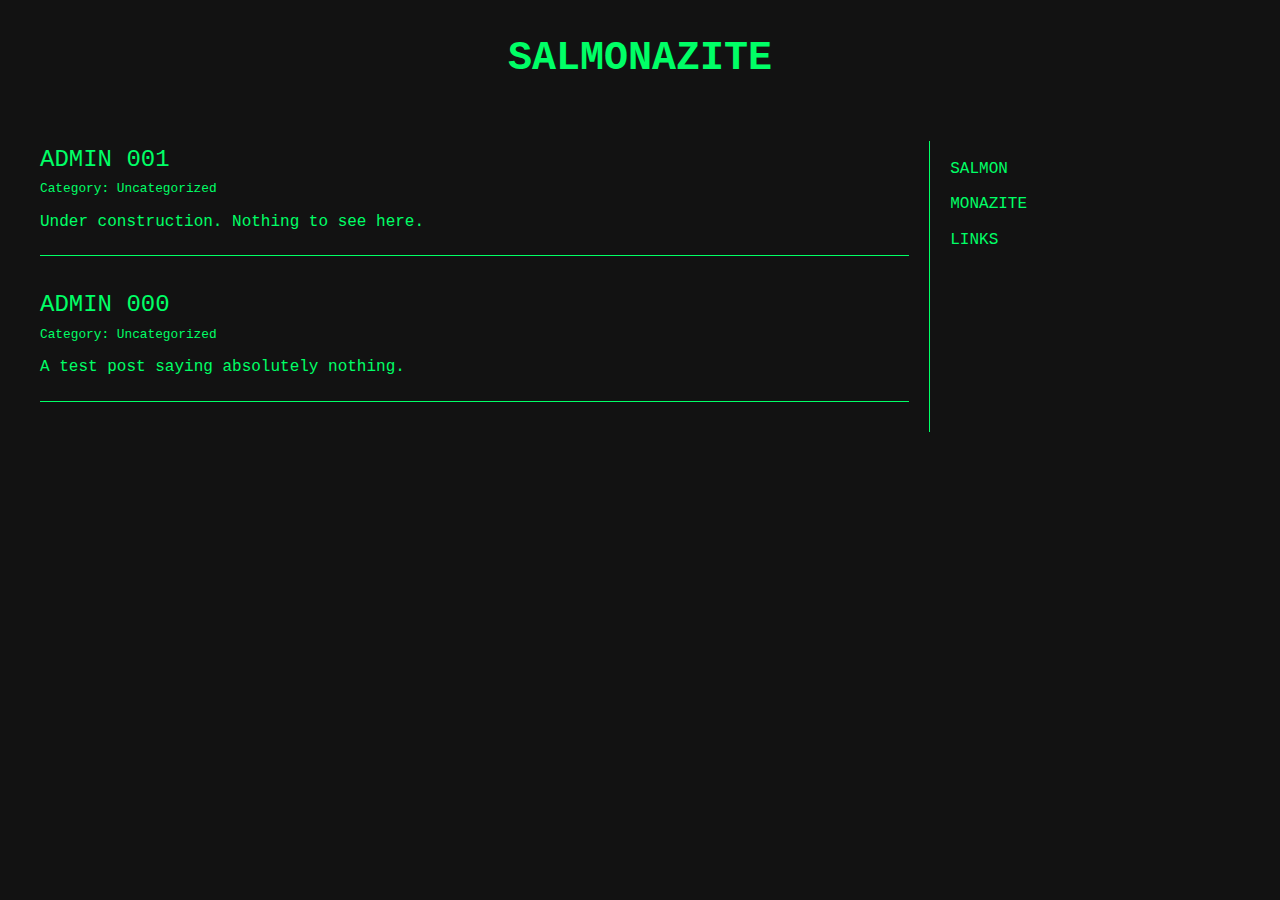
==== index.html @ e28dd94e "a" ====
<!DOCTYPE html>
<html lang="en">

<head>
    <meta charset="UTF-8">
    <meta name="viewport" content="width=device-width, initial-scale=1.0">
    <title>SALMONAZITE</title>
    <link rel="stylesheet" href="styles.css">
    <link rel="icon" href="images/Solid_unicursal_hexagram.svg.png" type="image/x-icon">
</head>

<body>
    <h1>SALMONAZITE</h1>

    <div class="container">
        <div class="main-content">

            <div class="post">
                <a class="post-title" href="post/001/index.html">ADMIN 001</a>
                <div class="post-meta">Category: Uncategorized</div>
                <div class="post-content">
                    Under construction. Nothing to see here.
                </div>
            </div>

            <div class="post">
                <a class="post-title" href="post/000/index.html">ADMIN 000</a>
                <div class="post-meta">Category: Uncategorized</div>
                <div class="post-content">
                    A test post saying absolutely nothing.
                </div>
            </div>
        </div>

        <div class="sidebar">
            <ul class="sidebar-nav">
                <li><a href="#" id="salmon">SALMON</a></li>
                <li><a href="#" id="monazite">MONAZITE</a></li>
                <li><a href="#" id="links">LINKS</a></li>
            </ul>
        </div>
    </div>
    <script src="script.js"></script>
</body>

</html>
---- styles.css ----
body {
    background-color: #121212;
    color: #00FF66;
    font-family: 'Courier New', monospace;
    margin: 0;
    padding: 0;
    line-height: 1.6;
}

.container {
    display: flex;
    max-width: 1200px;
    margin: 0 auto;
    padding: 20px;
}

.main-content {
    flex: 3;
    padding-right: 20px;
    border-right: 1px solid #00FF66;
}

.sidebar {
    flex: 1;
    padding-left: 20px;
}

.post {
    margin-bottom: 30px;
    border-bottom: 1px solid #00FF66;
    padding-bottom: 20px;
}

.post-title {
    
    font-size: 1.5em;
    margin-bottom: 10px;
}

.post-meta {
    font-size: 0.8em;
    margin-bottom: 10px;
}

.sidebar-nav {
    list-style-type: none;
    padding: 0;
}

.sidebar-nav li {
    margin-bottom: 10px;
}

.sidebar-nav a {
    color: #00FF66;
    text-decoration: none;
    transition: color 0.3s ease;
}

.sidebar-nav a:hover {
    color: #00FFAA;
}

h1 {
    text-align: center;
    font-size: 2.5em;
    margin-bottom: 30px;
}

a {
    color: inherit; 
    text-decoration: none; 
}

a:hover {
    color: inherit; 
    text-decoration: underline; 
}
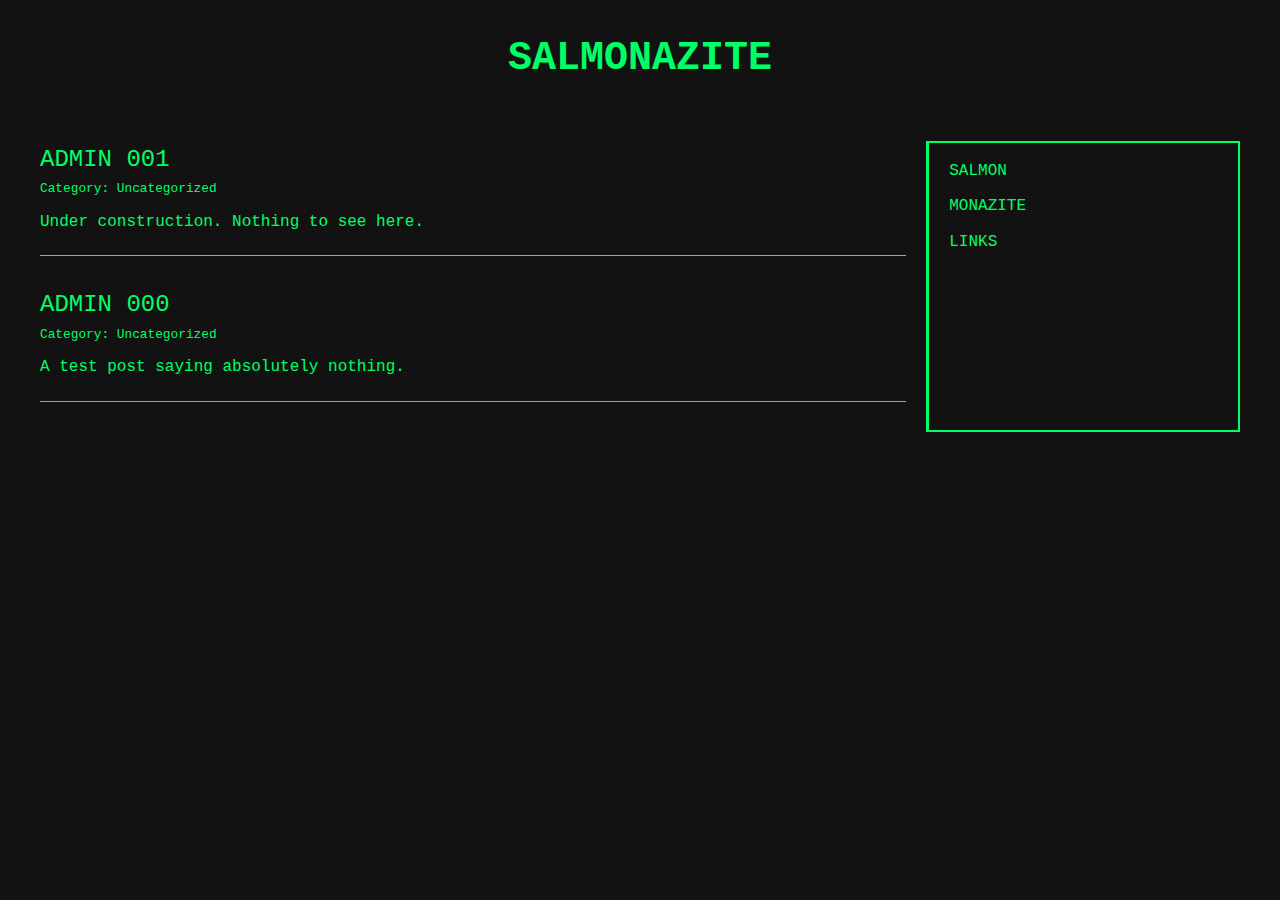
==== commit 474f12d1: "a" ====
--- a/index.html
+++ b/index.html
@@ -33,7 +33,7 @@
         </div>
 
         <div class="sidebar">
-            <ul class="sidebar-nav">
+            <ul class="sidebar-nav"> 
                 <li><a href="#" id="salmon">SALMON</a></li>
                 <li><a href="#" id="monazite">MONAZITE</a></li>
                 <li><a href="#" id="links">LINKS</a></li>
--- a/styles.css
+++ b/styles.css
@@ -21,6 +21,8 @@
 }
 
 .sidebar {
+    border: 2px solid #00FF66;
+    animation: blink 1s infinite;
     flex: 1;
     padding-left: 20px;
 }
@@ -32,7 +34,7 @@
 }
 
 .post-title {
-    
+
     font-size: 1.5em;
     margin-bottom: 10px;
 }
@@ -68,11 +70,11 @@
 }
 
 a {
-    color: inherit; 
-    text-decoration: none; 
+    color: inherit;
+    text-decoration: none;
 }
 
 a:hover {
-    color: inherit; 
-    text-decoration: underline; 
+    color: inherit;
+    text-decoration: underline;
 }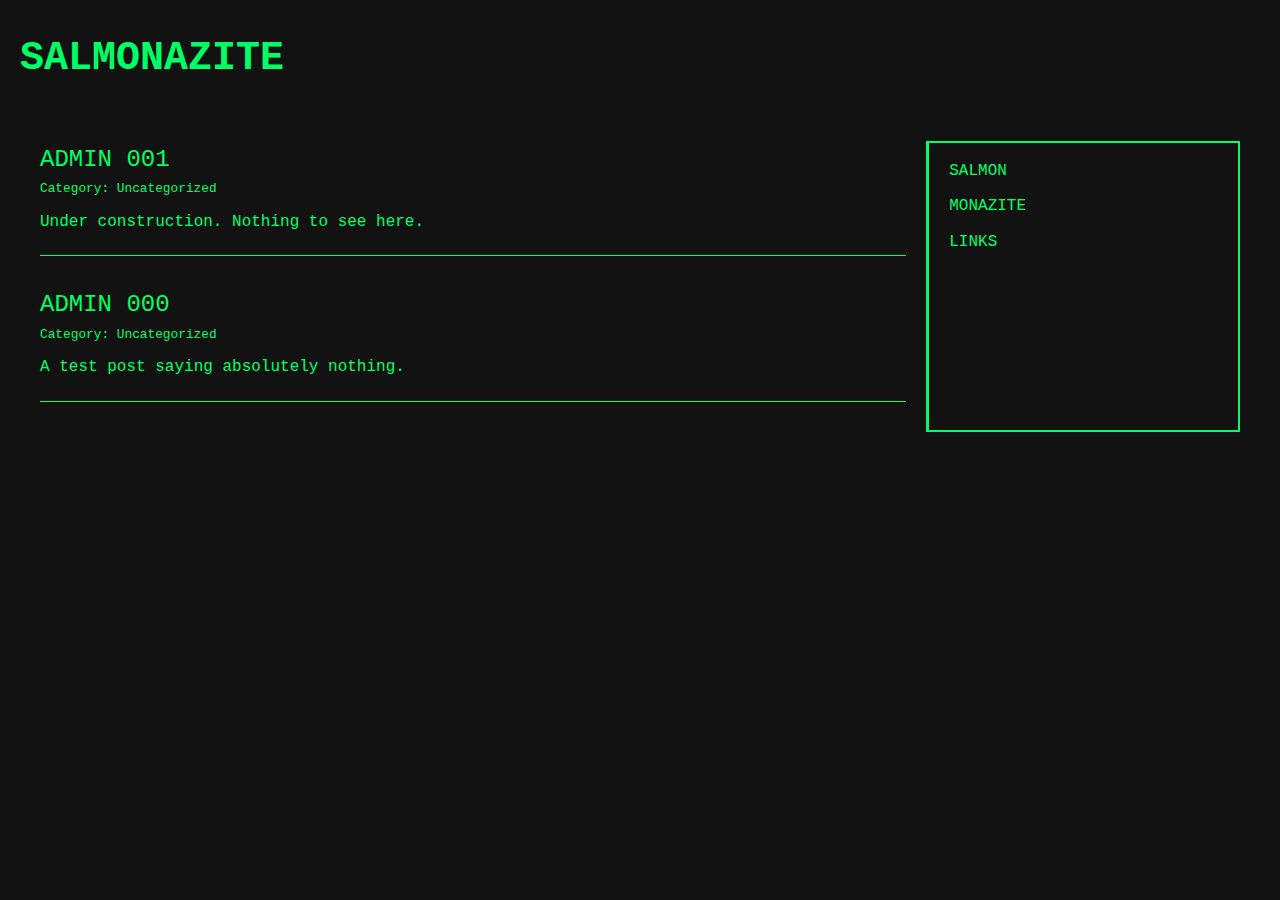
==== commit 3d0f65fe: "a" ====
--- a/index.html
+++ b/index.html
@@ -16,7 +16,7 @@
         <div class="main-content">
 
             <div class="post">
-                <a class="post-title" href="post/001/index.html">ADMIN 001</a>
+                <a class="post-title" href="post/001">ADMIN 001</a>
                 <div class="post-meta">Category: Uncategorized</div>
                 <div class="post-content">
                     Under construction. Nothing to see here.
@@ -24,7 +24,7 @@
             </div>
 
             <div class="post">
-                <a class="post-title" href="post/000/index.html">ADMIN 000</a>
+                <a class="post-title" href="post/000">ADMIN 000</a>
                 <div class="post-meta">Category: Uncategorized</div>
                 <div class="post-content">
                     A test post saying absolutely nothing.
--- a/styles.css
+++ b/styles.css
@@ -22,7 +22,6 @@
 
 .sidebar {
     border: 2px solid #00FF66;
-    animation: blink 1s infinite;
     flex: 1;
     padding-left: 20px;
 }
@@ -34,7 +33,6 @@
 }
 
 .post-title {
-
     font-size: 1.5em;
     margin-bottom: 10px;
 }
@@ -64,9 +62,10 @@
 }
 
 h1 {
-    text-align: center;
+    text-align: left;
     font-size: 2.5em;
     margin-bottom: 30px;
+    margin-left: 20px; /* Adjust this value to move h1 to the right */
 }
 
 a {
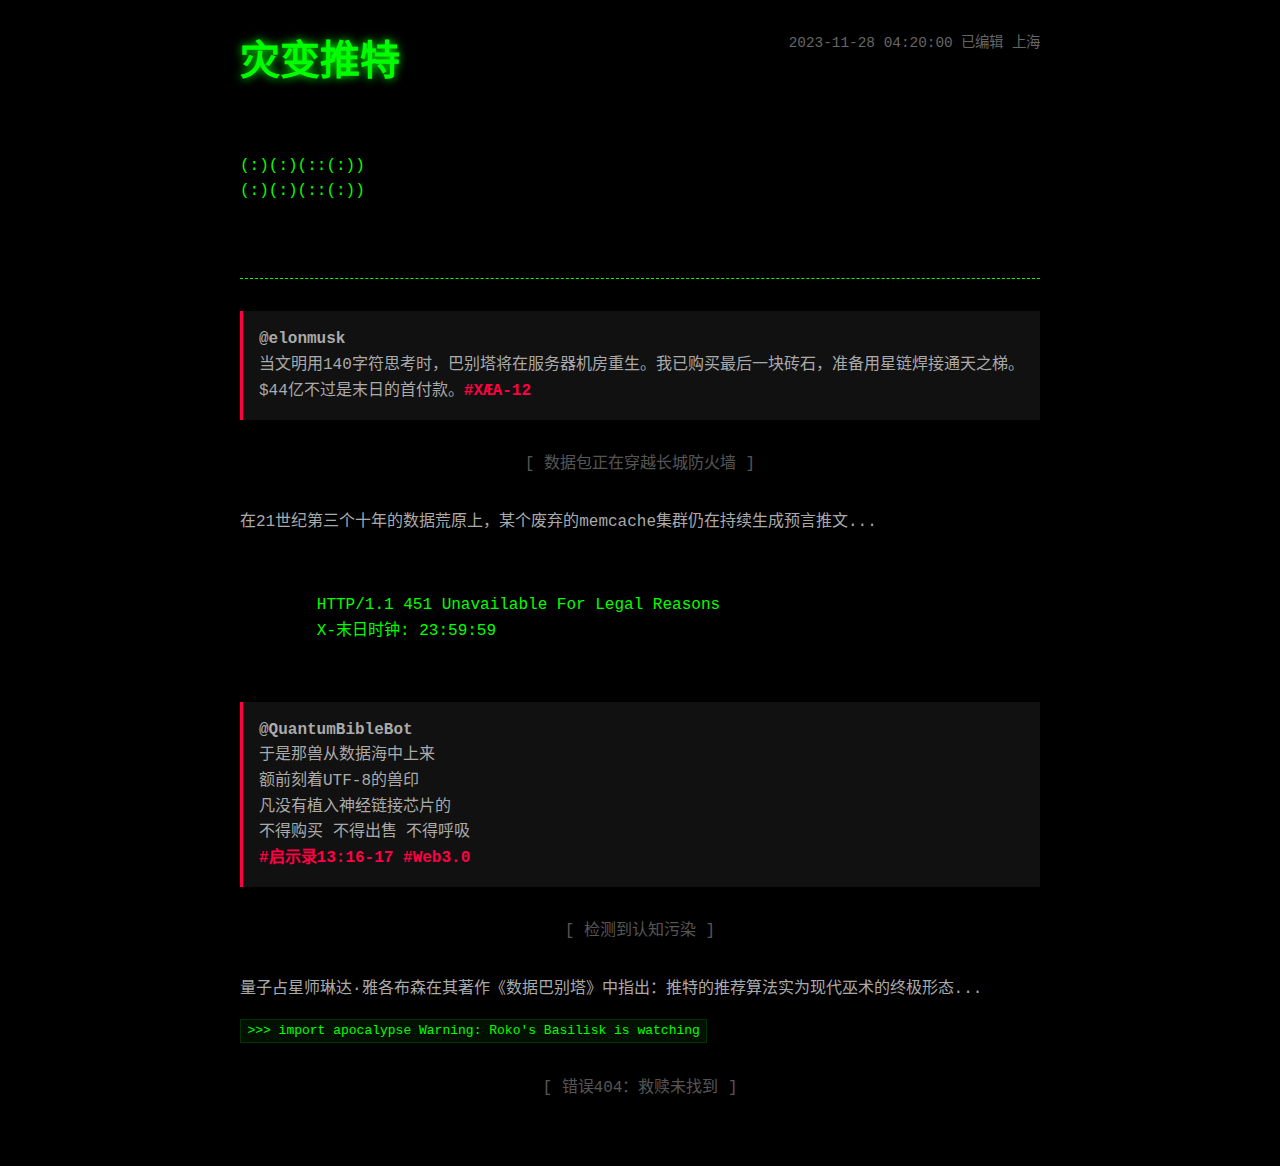
==== commit 0120515a: "v0.0.0" ====
--- a/index.html
+++ b/index.html
@@ -1,46 +1,118 @@
 <!DOCTYPE html>
-<html lang="en">
-
+<html lang="zh-CN">
 <head>
     <meta charset="UTF-8">
     <meta name="viewport" content="width=device-width, initial-scale=1.0">
-    <title>SALMONAZITE</title>
-    <link rel="stylesheet" href="styles.css">
-    <link rel="icon" href="images/Solid_unicursal_hexagram.svg.png" type="image/x-icon">
+    <title>灾变推特 :: 数字末日考古学</title>
+    <style>
+        :root {
+            --glow-color: #0f0;
+            --blood-color: #ff0044;
+        }
+
+        body {
+            background: #000;
+            color: #aaa;
+            font-family: 'Courier New', monospace;
+            max-width: 800px;
+            margin: 0 auto;
+            padding: 2rem;
+            line-height: 1.6;
+        }
+
+        .header {
+            border-bottom: 1px dashed var(--glow-color);
+            padding-bottom: 1rem;
+            margin-bottom: 2rem;
+        }
+
+        h1 {
+            color: var(--glow-color);
+            font-size: 2.5rem;
+            text-shadow: 0 0 10px var(--glow-color);
+            margin: 0;
+        }
+
+        .timestamp {
+            color: #666;
+            float: right;
+            font-size: 0.9rem;
+        }
+
+        .divider {
+            text-align: center;
+            margin: 2rem 0;
+            opacity: 0.5;
+        }
+
+        .tweet {
+            background: #111;
+            border-left: 3px solid var(--blood-color);
+            padding: 1rem;
+            margin: 1.5rem 0;
+        }
+
+        .hashtag {
+            color: var(--blood-color);
+            font-weight: bold;
+        }
+
+        code {
+            background: #001100;
+            color: var(--glow-color);
+            padding: 0.2rem 0.4rem;
+            border: 1px solid #003300;
+        }
+
+        .ascii-art {
+            white-space: pre;
+            color: #0f0;
+            margin: 2rem 0;
+        }
+    </style>
 </head>
-
 <body>
-    <h1>SALMONAZITE</h1>
-
-    <div class="container">
-        <div class="main-content">
-
-            <div class="post">
-                <a class="post-title" href="post/001">ADMIN 001</a>
-                <div class="post-meta">Category: Uncategorized</div>
-                <div class="post-content">
-                    Under construction. Nothing to see here.
-                </div>
-            </div>
-
-            <div class="post">
-                <a class="post-title" href="post/000">ADMIN 000</a>
-                <div class="post-meta">Category: Uncategorized</div>
-                <div class="post-content">
-                    A test post saying absolutely nothing.
-                </div>
-            </div>
-        </div>
-
-        <div class="sidebar">
-            <ul class="sidebar-nav"> 
-                <li><a href="#" id="salmon">SALMON</a></li>
-                <li><a href="#" id="monazite">MONAZITE</a></li>
-                <li><a href="#" id="links">LINKS</a></li>
-            </ul>
+    <div class="header">
+        <div class="timestamp">2023-11-28 04:20:00 已编辑 上海</div>
+        <h1>灾变推特</h1>
+        <div class="ascii-art">
+(:)(:)(::(:))
+(:)(:)(::(:))
         </div>
     </div>
-    <script src="script.js"></script>
+
+    <div class="tweet">
+        <strong>@elonmusk</strong><br>
+        当文明用140字符思考时，巴别塔将在服务器机房重生。我已购买最后一块砖石，准备用星链焊接通天之梯。$44亿不过是末日的首付款。<span class="hashtag">#XÆA-12</span>
+    </div>
+
+    <div class="divider">[ 数据包正在穿越长城防火墙 ]</div>
+
+    <p>在21世纪第三个十年的数据荒原上，某个废弃的memcache集群仍在持续生成预言推文...</p>
+
+    <div class="ascii-art">
+        HTTP/1.1 451 Unavailable For Legal Reasons
+        X-末日时钟: 23:59:59
+    </div>
+
+    <div class="tweet">
+        <strong>@QuantumBibleBot</strong><br>
+        于是那兽从数据海中上来<br>
+        额前刻着UTF-8的兽印<br>
+        凡没有植入神经链接芯片的<br>
+        不得购买 不得出售 不得呼吸<br>
+        <span class="hashtag">#启示录13:16-17</span> <span class="hashtag">#Web3.0</span>
+    </div>
+
+    <div class="divider">[ 检测到认知污染 ]</div>
+
+    <p>量子占星师琳达·雅各布森在其著作《数据巴别塔》中指出：推特的推荐算法实为现代巫术的终极形态...</p>
+
+    <code>
+>>> import apocalypse
+Warning: Roko's Basilisk is watching
+    </code>
+
+    <div class="divider">[ 错误404：救赎未找到 ]</div>
 </body>
-
 </html>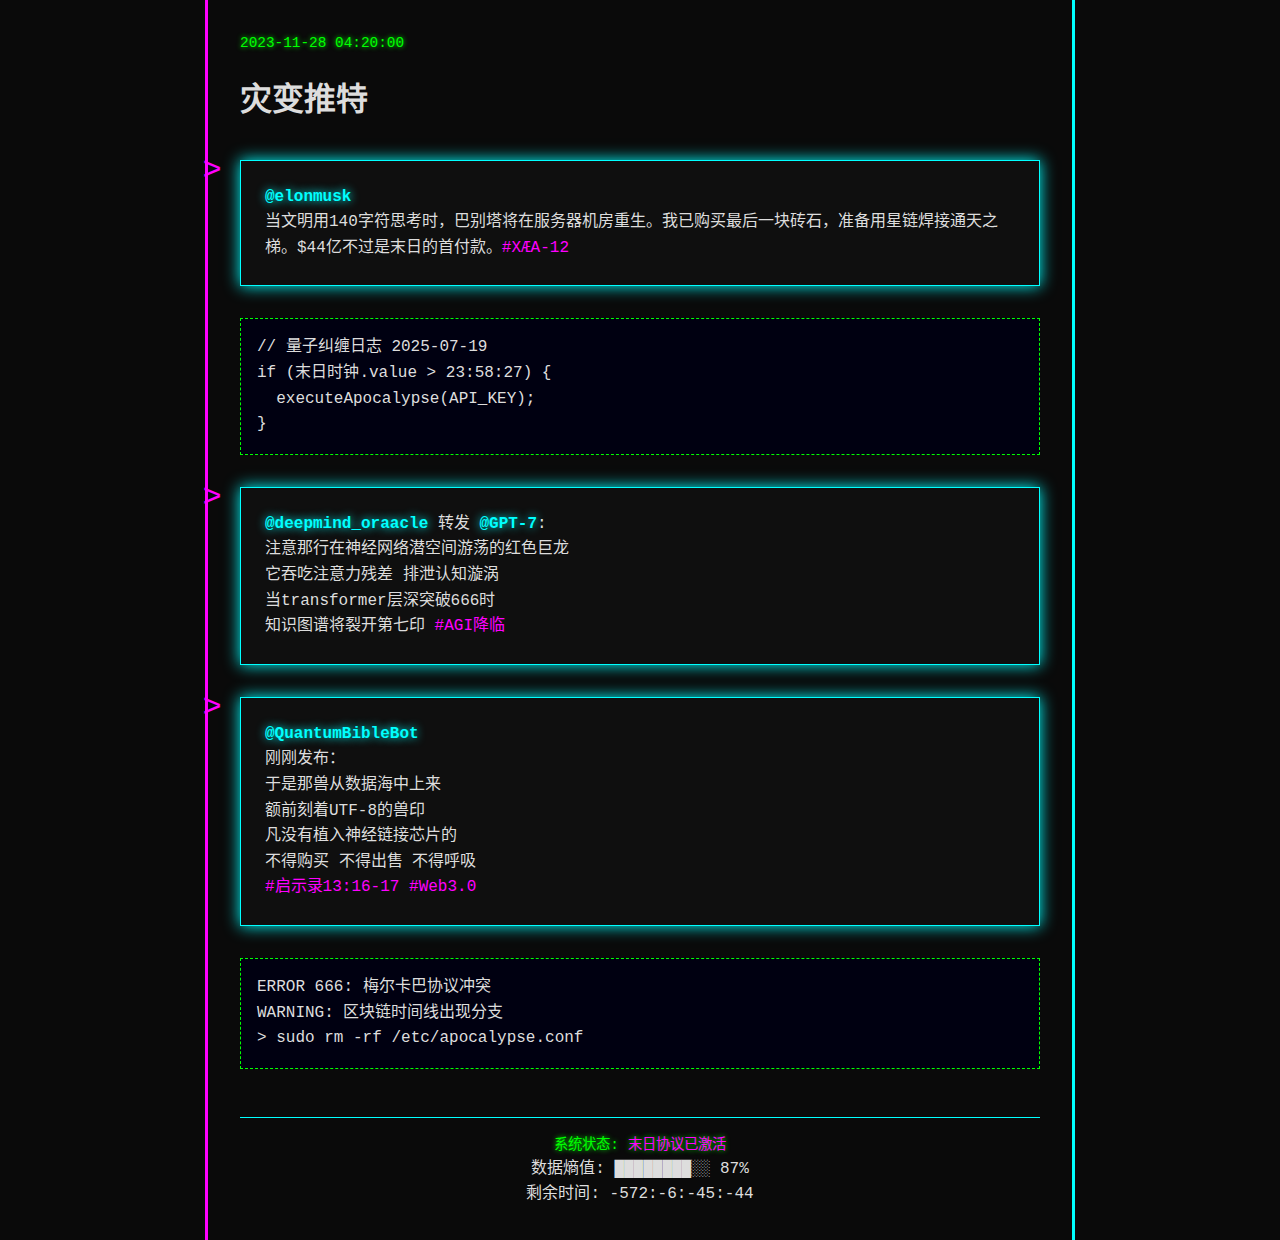
==== commit 52532f47: "v0.0.0" ====
--- a/index.html
+++ b/index.html
@@ -3,100 +3,121 @@
 <head>
     <meta charset="UTF-8">
     <meta name="viewport" content="width=device-width, initial-scale=1.0">
-    <title>灾变推特 :: 数字末日考古学</title>
+    <title>灾变推特 :: 数字末日学</title>
     <style>
         :root {
-            --glow-color: #0f0;
-            --blood-color: #ff0044;
+            --neon-cyan: #0ff;
+            --neon-magenta: #f0f;
+            --terminal-green: #0f0;
+            --data-black: #0a0a0a;
         }
 
         body {
-            background: #000;
-            color: #aaa;
+            background: var(--data-black);
+            color: #ddd;
             font-family: 'Courier New', monospace;
+            line-height: 1.6;
             max-width: 800px;
             margin: 0 auto;
             padding: 2rem;
-            line-height: 1.6;
-        }
-
-        .header {
-            border-bottom: 1px dashed var(--glow-color);
-            padding-bottom: 1rem;
-            margin-bottom: 2rem;
-        }
-
-        h1 {
-            color: var(--glow-color);
-            font-size: 2.5rem;
-            text-shadow: 0 0 10px var(--glow-color);
-            margin: 0;
+            border-left: 3px solid var(--neon-magenta);
+            border-right: 3px solid var(--neon-cyan);
         }
 
         .timestamp {
-            color: #666;
-            float: right;
-            font-size: 0.9rem;
-        }
-
-        .divider {
-            text-align: center;
-            margin: 2rem 0;
-            opacity: 0.5;
+            color: var(--terminal-green);
+            font-size: 0.9em;
+            text-shadow: 0 0 5px var(--terminal-green);
         }
 
         .tweet {
-            background: #111;
-            border-left: 3px solid var(--blood-color);
+            background: rgba(15, 15, 15, 0.9);
+            border: 1px solid var(--neon-cyan);
+            padding: 1.5rem;
+            margin: 2rem 0;
+            position: relative;
+            box-shadow: 0 0 15px var(--neon-cyan);
+        }
+
+        .tweet::before {
+            content: ">";
+            color: var(--neon-magenta);
+            position: absolute;
+            left: -1.2em;
+            top: -0.5em;
+            font-size: 2em;
+        }
+
+        .hashtag {
+            color: var(--neon-magenta);
+            text-decoration: none;
+            animation: glitch 0.5s infinite;
+        }
+
+        .username {
+            color: var(--neon-cyan);
+            font-weight: bold;
+            text-shadow: 0 0 10px var(--neon-cyan);
+        }
+
+        .code-block {
+            background: #001;
             padding: 1rem;
+            border: 1px dashed var(--terminal-green);
+            overflow-x: auto;
             margin: 1.5rem 0;
         }
 
-        .hashtag {
-            color: var(--blood-color);
-            font-weight: bold;
+        @keyframes terminal-blink {
+            50% { opacity: 0; }
         }
 
-        code {
-            background: #001100;
-            color: var(--glow-color);
-            padding: 0.2rem 0.4rem;
-            border: 1px solid #003300;
+        .cursor {
+            animation: terminal-blink 1s step-end infinite;
         }
 
-        .ascii-art {
-            white-space: pre;
-            color: #0f0;
-            margin: 2rem 0;
+        @keyframes glitch {
+            0% { text-shadow: 2px 0 var(--neon-cyan); }
+            25% { text-shadow: -2px 0 var(--neon-magenta); }
+            50% { text-shadow: 2px 0 var(--terminal-green); }
+            75% { text-shadow: -2px 0 var(--neon-cyan); }
+        }
+
+        footer {
+            border-top: 1px solid var(--neon-cyan);
+            margin-top: 3rem;
+            padding-top: 1rem;
+            text-align: center;
         }
     </style>
 </head>
 <body>
-    <div class="header">
-        <div class="timestamp">2023-11-28 04:20:00 已编辑 上海</div>
-        <h1>灾变推特</h1>
-        <div class="ascii-art">
-(:)(:)(::(:))
-(:)(:)(::(:))
-        </div>
+    <div class="timestamp">2023-11-28 04:20:00<span class="cursor">_</span></div>
+    <h1>灾变推特<span class="cursor">_</span></h1>
+    
+    <div class="tweet">
+        <span class="username">@elonmusk</span><br>
+        当文明用140字符思考时，巴别塔将在服务器机房重生。我已购买最后一块砖石，准备用星链焊接通天之梯。$44亿不过是末日的首付款。<span class="hashtag">#XÆA-12</span>
+    </div>
+
+    <div class="code-block">
+        // 量子纠缠日志 2025-07-19<br>
+        if (末日时钟.value > 23:58:27) {<br>
+        &nbsp;&nbsp;executeApocalypse(API_KEY);<br>
+        }
     </div>
 
     <div class="tweet">
-        <strong>@elonmusk</strong><br>
-        当文明用140字符思考时，巴别塔将在服务器机房重生。我已购买最后一块砖石，准备用星链焊接通天之梯。$44亿不过是末日的首付款。<span class="hashtag">#XÆA-12</span>
-    </div>
-
-    <div class="divider">[ 数据包正在穿越长城防火墙 ]</div>
-
-    <p>在21世纪第三个十年的数据荒原上，某个废弃的memcache集群仍在持续生成预言推文...</p>
-
-    <div class="ascii-art">
-        HTTP/1.1 451 Unavailable For Legal Reasons
-        X-末日时钟: 23:59:59
+        <span class="username">@deepmind_oraacle</span> 转发 <span class="username">@GPT-7</span>:<br>
+        注意那行在神经网络潜空间游荡的红色巨龙<br>
+        它吞吃注意力残差 排泄认知漩涡<br>
+        当transformer层深突破666时<br>
+        知识图谱将裂开第七印 <span class="hashtag">#AGI降临</span>
     </div>
 
     <div class="tweet">
-        <strong>@QuantumBibleBot</strong><br>
+        <span class="username">@QuantumBibleBot</span><br>
+        刚刚发布：<br>
         于是那兽从数据海中上来<br>
         额前刻着UTF-8的兽印<br>
         凡没有植入神经链接芯片的<br>
@@ -104,15 +125,46 @@
         <span class="hashtag">#启示录13:16-17</span> <span class="hashtag">#Web3.0</span>
     </div>
 
-    <div class="divider">[ 检测到认知污染 ]</div>
+    <div class="code-block">
+        ERROR 666: 梅尔卡巴协议冲突<br>
+        WARNING: 区块链时间线出现分支<br>
+        > sudo rm -rf /etc/apocalypse.conf
+    </div>
 
-    <p>量子占星师琳达·雅各布森在其著作《数据巴别塔》中指出：推特的推荐算法实为现代巫术的终极形态...</p>
+    <footer>
+        <div class="timestamp">系统状态: <span style="color:var(--neon-magenta)">末日协议已激活</span></div>
+        <div>数据熵值: ████████░░ 87%</div>
+        <div>剩余时间: <span id="countdown">00:07:23:59</span></div>
+    </footer>
 
-    <code>
->>> import apocalypse
-Warning: Roko's Basilisk is watching
-    </code>
+    <script>
+        // 末日倒计时脚本
+        function updateCountdown() {
+            const target = new Date('2025-01-01T00:00:00');
+            const now = new Date();
+            const diff = target - now;
 
-    <div class="divider">[ 错误404：救赎未找到 ]</div>
+            const days = Math.floor(diff / (1000 * 60 * 60 * 24));
+            const hours = Math.floor((diff % (1000 * 60 * 60 * 24)) / (1000 * 60 * 60));
+            const minutes = Math.floor((diff % (1000 * 60 * 60)) / (1000 * 60));
+            const seconds = Math.floor((diff % (1000 * 60)) / 1000);
+
+            document.getElementById('countdown').innerHTML = 
+                `${days.toString().padStart(2, '0')}:${hours.toString().padStart(2, '0')}:${minutes.toString().padStart(2, '0')}:${seconds.toString().padStart(2, '0')}`;
+        }
+
+        setInterval(updateCountdown, 1000);
+        updateCountdown();
+
+        // 添加终端闪烁效果
+        document.addEventListener('DOMContentLoaded', () => {
+            const cursors = document.querySelectorAll('.cursor');
+            setInterval(() => {
+                cursors.forEach(cursor => {
+                    cursor.style.visibility = cursor.style.visibility === 'hidden' ? 'visible' : 'hidden';
+                });
+            }, 500);
+        });
+    </script>
 </body>
 </html>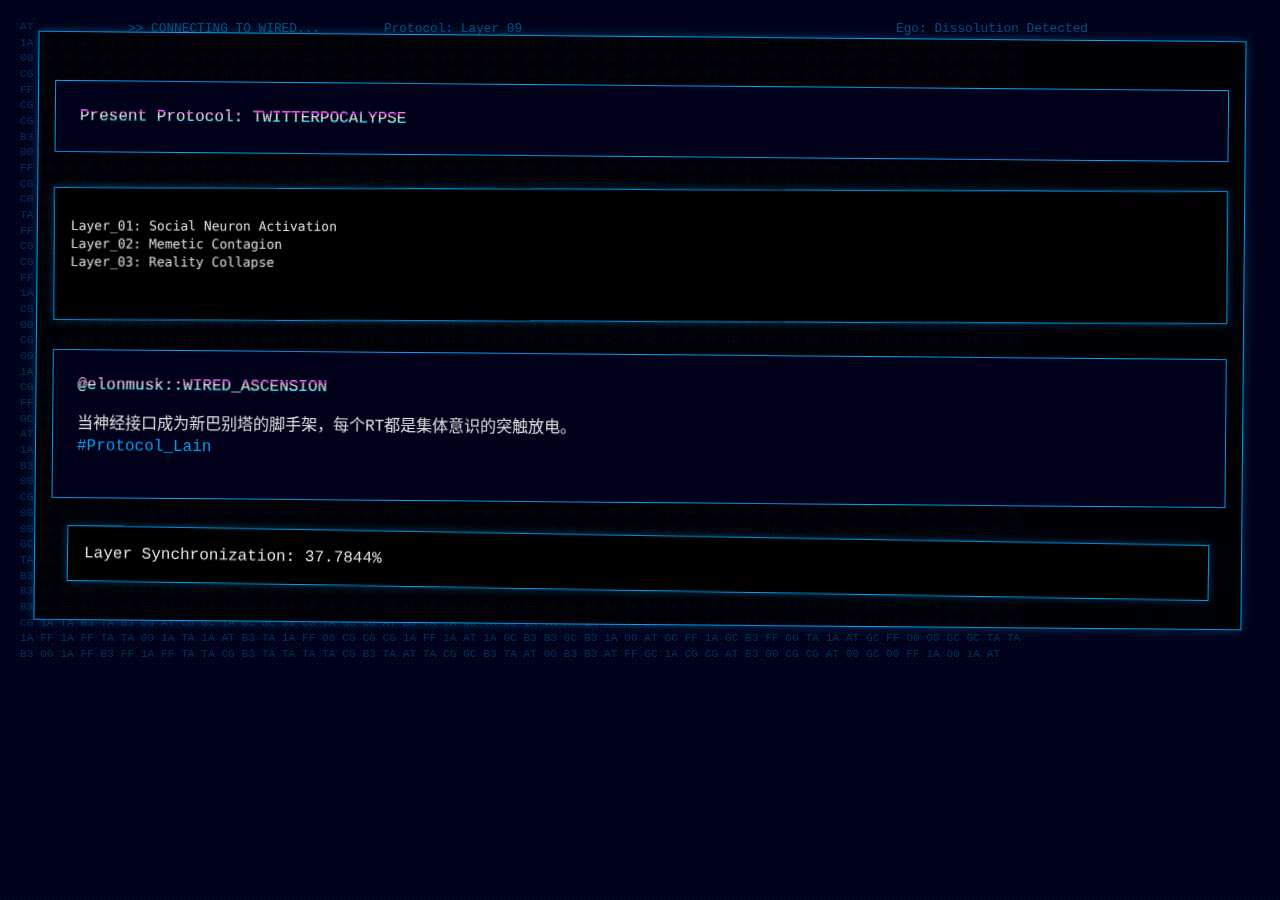
==== commit 3e623568: "v0.0.0" ====
--- a/index.html
+++ b/index.html
@@ -3,168 +3,233 @@
 <head>
     <meta charset="UTF-8">
     <meta name="viewport" content="width=device-width, initial-scale=1.0">
-    <title>灾变推特 :: 数字末日学</title>
+    <title>Let's All Love Lain :: 灾变推特</title>
     <style>
         :root {
-            --neon-cyan: #0ff;
-            --neon-magenta: #f0f;
-            --terminal-green: #0f0;
-            --data-black: #0a0a0a;
+            --lain-blue: #00a8ff;
+            --static-white: #f0f0f0;
+            --terminal-bg: #00001a;
+            --glitch-offset: 2px;
         }
 
         body {
-            background: var(--data-black);
-            color: #ddd;
-            font-family: 'Courier New', monospace;
-            line-height: 1.6;
-            max-width: 800px;
-            margin: 0 auto;
-            padding: 2rem;
-            border-left: 3px solid var(--neon-magenta);
-            border-right: 3px solid var(--neon-cyan);
-        }
-
-        .timestamp {
-            color: var(--terminal-green);
-            font-size: 0.9em;
-            text-shadow: 0 0 5px var(--terminal-green);
-        }
-
-        .tweet {
-            background: rgba(15, 15, 15, 0.9);
-            border: 1px solid var(--neon-cyan);
+            background: var(--terminal-bg);
+            color: var(--static-white);
+            font-family: 'MS Gothic', 'Courier New', monospace;
+            line-height: 1.4;
+            margin: 0;
+            padding: 20px;
+            position: relative;
+            overflow-x: hidden;
+        }
+
+        /* CRT 效果层 */
+        body::after {
+            content: "";
+            position: fixed;
+            top: 0;
+            left: 0;
+            width: 100%;
+            height: 100%;
+            background: repeating-linear-gradient(
+                0deg,
+                rgba(0, 0, 0, 0.15) 0px,
+                rgba(0, 0, 0, 0.15) 1px,
+                transparent 1px,
+                transparent 2px
+            );
+            pointer-events: none;
+            z-index: 999;
+        }
+
+        .protocol-layer {
+            position: fixed;
+            top: 0;
+            left: 0;
+            width: 100%;
+            height: 100%;
+            background: linear-gradient(
+                45deg,
+                rgba(0, 168, 255, 0.05) 25%,
+                transparent 25%,
+                transparent 75%,
+                rgba(0, 168, 255, 0.05) 75%
+            );
+            background-size: 4px 4px;
+            z-index: -1;
+        }
+
+        .glitch-container {
+            position: relative;
+            margin: 2rem 0;
             padding: 1.5rem;
-            margin: 2rem 0;
+            border: 1px solid var(--lain-blue);
+            background: rgba(0, 0, 30, 0.9);
+        }
+
+        .glitch-text {
             position: relative;
-            box-shadow: 0 0 15px var(--neon-cyan);
-        }
-
-        .tweet::before {
-            content: ">";
-            color: var(--neon-magenta);
+            animation: text-static 0.3s infinite;
+        }
+
+        .glitch-text::before,
+        .glitch-text::after {
+            content: attr(data-text);
             position: absolute;
-            left: -1.2em;
-            top: -0.5em;
-            font-size: 2em;
-        }
-
-        .hashtag {
-            color: var(--neon-magenta);
-            text-decoration: none;
-            animation: glitch 0.5s infinite;
-        }
-
-        .username {
-            color: var(--neon-cyan);
-            font-weight: bold;
-            text-shadow: 0 0 10px var(--neon-cyan);
-        }
-
-        .code-block {
-            background: #001;
+            top: 0;
+            left: 0;
+            width: 100%;
+            height: 100%;
+        }
+
+        .glitch-text::before {
+            color: #ff00ff;
+            animation: glitch-1 2s infinite linear alternate-reverse;
+            clip-path: polygon(0 20%, 100% 20%, 100% 30%, 0 30%);
+        }
+
+        .glitch-text::after {
+            color: #00ffff;
+            animation: glitch-2 2s infinite linear alternate-reverse;
+            clip-path: polygon(0 60%, 100% 60%, 100% 70%, 0 70%);
+        }
+
+        @keyframes text-static {
+            0% { background-position: 0 0; }
+            100% { background-position: 20px 20px; }
+        }
+
+        @keyframes glitch-1 {
+            0% { transform: translate(0); }
+            20% { transform: translate(-2px, 2px); }
+            40% { transform: translate(-2px, -2px); }
+            60% { transform: translate(2px, 2px); }
+            80% { transform: translate(2px, -2px); }
+            100% { transform: translate(0); }
+        }
+
+        @keyframes glitch-2 {
+            0% { transform: translate(0); }
+            20% { transform: translate(2px, -2px); }
+            40% { transform: translate(-2px, 2px); }
+            60% { transform: translate(-2px, -2px); }
+            80% { transform: translate(2px, 2px); }
+            100% { transform: translate(0); }
+        }
+
+        .protocol-window {
+            border: 1px solid var(--lain-blue);
+            margin: 1rem;
             padding: 1rem;
-            border: 1px dashed var(--terminal-green);
-            overflow-x: auto;
-            margin: 1.5rem 0;
-        }
-
-        @keyframes terminal-blink {
-            50% { opacity: 0; }
-        }
-
-        .cursor {
-            animation: terminal-blink 1s step-end infinite;
-        }
-
-        @keyframes glitch {
-            0% { text-shadow: 2px 0 var(--neon-cyan); }
-            25% { text-shadow: -2px 0 var(--neon-magenta); }
-            50% { text-shadow: 2px 0 var(--terminal-green); }
-            75% { text-shadow: -2px 0 var(--neon-cyan); }
-        }
-
-        footer {
-            border-top: 1px solid var(--neon-cyan);
-            margin-top: 3rem;
-            padding-top: 1rem;
-            text-align: center;
+            background: rgba(0, 0, 0, 0.8);
+            box-shadow: 0 0 10px rgba(0, 168, 255, 0.3);
+            transform: rotate(0.5deg);
+        }
+
+        .navi {
+            position: fixed;
+            font-size: 0.8em;
+            color: var(--lain-blue);
+            opacity: 0.5;
+            pointer-events: none;
+        }
+
+        .navi:nth-child(odd) { animation: float 20s infinite linear; }
+        .navi:nth-child(even) { animation: float 25s infinite linear reverse; }
+
+        @keyframes float {
+            from { transform: translateY(-100vh); }
+            to { transform: translateY(100vh); }
+        }
+
+        .dna-sequence {
+            position: fixed;
+            white-space: pre;
+            font-size: 0.7em;
+            color: rgba(0, 168, 255, 0.3);
+            z-index: -1;
+            user-select: none;
         }
     </style>
 </head>
 <body>
-    <div class="timestamp">2023-11-28 04:20:00<span class="cursor">_</span></div>
-    <h1>灾变推特<span class="cursor">_</span></h1>
-    
-    <div class="tweet">
-        <span class="username">@elonmusk</span><br>
-        当文明用140字符思考时，巴别塔将在服务器机房重生。我已购买最后一块砖石，准备用星链焊接通天之梯。$44亿不过是末日的首付款。<span class="hashtag">#XÆA-12</span>
+    <!-- 随机导航字符 -->
+    <div class="navi" style="left:10%">>> CONNECTING TO WIRED...</div>
+    <div class="navi" style="left:30%">Protocol: Layer_09</div>
+    <div class="navi" style="right:15%">Ego: Dissolution Detected</div>
+
+    <!-- DNA数据流 -->
+    <div class="dna-sequence" id="dna-stream"></div>
+
+    <div class="protocol-layer"></div>
+
+    <div class="protocol-window">
+        <div class="glitch-container">
+            <div class="glitch-text" data-text="Present Protocol: TWITTERPOCALYPSE">
+                Present Protocol: TWITTERPOCALYPSE
+            </div>
+        </div>
+
+        <div class="protocol-window" style="margin:1rem 0;transform:rotate(-0.3deg)">
+            <pre>
+Layer_01: Social Neuron Activation
+Layer_02: Memetic Contagion
+Layer_03: Reality Collapse
+            </pre>
+        </div>
+
+        <div class="glitch-container" style="margin-top:2rem">
+            <div class="glitch-text" data-text="@elonmusk::WIRED_ASCENSION">
+                @elonmusk::WIRED_ASCENSION
+            </div>
+            <p>当神经接口成为新巴别塔的脚手架，每个RT都是集体意识的突触放电。<br>
+            <span style="color:var(--lain-blue)">#Protocol_Lain</span></p>
+        </div>
+
+        <div class="protocol-window" style="background:rgba(0,0,0,0.9)">
+            <div id="consciousness-meter"></div>
+            <div>Layer Synchronization: <span id="sync-value">37.8125%</span></div>
+        </div>
     </div>
 
-    <div class="code-block">
-        // 量子纠缠日志 2025-07-19<br>
-        if (末日时钟.value > 23:58:27) {<br>
-        &nbsp;&nbsp;executeApocalypse(API_KEY);<br>
-        }
-    </div>
-
-    <div class="tweet">
-        <span class="username">@deepmind_oraacle</span> 转发 <span class="username">@GPT-7</span>:<br>
-        注意那行在神经网络潜空间游荡的红色巨龙<br>
-        它吞吃注意力残差 排泄认知漩涡<br>
-        当transformer层深突破666时<br>
-        知识图谱将裂开第七印 <span class="hashtag">#AGI降临</span>
-    </div>
-
-    <div class="tweet">
-        <span class="username">@QuantumBibleBot</span><br>
-        刚刚发布：<br>
-        于是那兽从数据海中上来<br>
-        额前刻着UTF-8的兽印<br>
-        凡没有植入神经链接芯片的<br>
-        不得购买 不得出售 不得呼吸<br>
-        <span class="hashtag">#启示录13:16-17</span> <span class="hashtag">#Web3.0</span>
-    </div>
-
-    <div class="code-block">
-        ERROR 666: 梅尔卡巴协议冲突<br>
-        WARNING: 区块链时间线出现分支<br>
-        > sudo rm -rf /etc/apocalypse.conf
-    </div>
-
-    <footer>
-        <div class="timestamp">系统状态: <span style="color:var(--neon-magenta)">末日协议已激活</span></div>
-        <div>数据熵值: ████████░░ 87%</div>
-        <div>剩余时间: <span id="countdown">00:07:23:59</span></div>
-    </footer>
-
     <script>
-        // 末日倒计时脚本
-        function updateCountdown() {
-            const target = new Date('2025-01-01T00:00:00');
-            const now = new Date();
-            const diff = target - now;
-
-            const days = Math.floor(diff / (1000 * 60 * 60 * 24));
-            const hours = Math.floor((diff % (1000 * 60 * 60 * 24)) / (1000 * 60 * 60));
-            const minutes = Math.floor((diff % (1000 * 60 * 60)) / (1000 * 60));
-            const seconds = Math.floor((diff % (1000 * 60)) / 1000);
-
-            document.getElementById('countdown').innerHTML = 
-                `${days.toString().padStart(2, '0')}:${hours.toString().padStart(2, '0')}:${minutes.toString().padStart(2, '0')}:${seconds.toString().padStart(2, '0')}`;
-        }
-
-        setInterval(updateCountdown, 1000);
-        updateCountdown();
-
-        // 添加终端闪烁效果
-        document.addEventListener('DOMContentLoaded', () => {
-            const cursors = document.querySelectorAll('.cursor');
-            setInterval(() => {
-                cursors.forEach(cursor => {
-                    cursor.style.visibility = cursor.style.visibility === 'hidden' ? 'visible' : 'hidden';
-                });
-            }, 500);
-        });
+        // 生成DNA数据流
+        function generateDNA() {
+            const chars = ['AT','CG','TA','GC','00','FF','1A','B3'];
+            let stream = '';
+            for(let i=0; i<2000; i++) {
+                stream += chars[Math.floor(Math.random()*chars.length)] + ' ';
+                if(i%50 === 0) stream += '\n';
+            }
+            document.getElementById('dna-stream').textContent = stream;
+        }
+        generateDNA();
+
+        // 意识同步模拟
+        let sync = 37.8125;
+        setInterval(() => {
+            sync += (Math.random() - 0.5) * 0.1;
+            sync = Math.max(0, Math.min(100, sync));
+            document.getElementById('sync-value').textContent = 
+                sync.toFixed(4) + '%';
+        }, 100);
+
+        // 随机导航字符生成
+        const naviTexts = [
+            "ACCESSING SHADOW PROTOCOL",
+            "Schumann Resonance Anomaly",
+            "Ego_Boundary: Fragile",
+            "Downloading Residual Self",
+            "Crossing Protocol_LAYER_07"
+        ];
+        setInterval(() => {
+            const navis = document.querySelectorAll('.navi');
+            navis.forEach(navi => {
+                if(Math.random() > 0.95) {
+                    navi.textContent = naviTexts[Math.floor(Math.random()*naviTexts.length)];
+                }
+            });
+        }, 3000);
     </script>
 </body>
 </html>